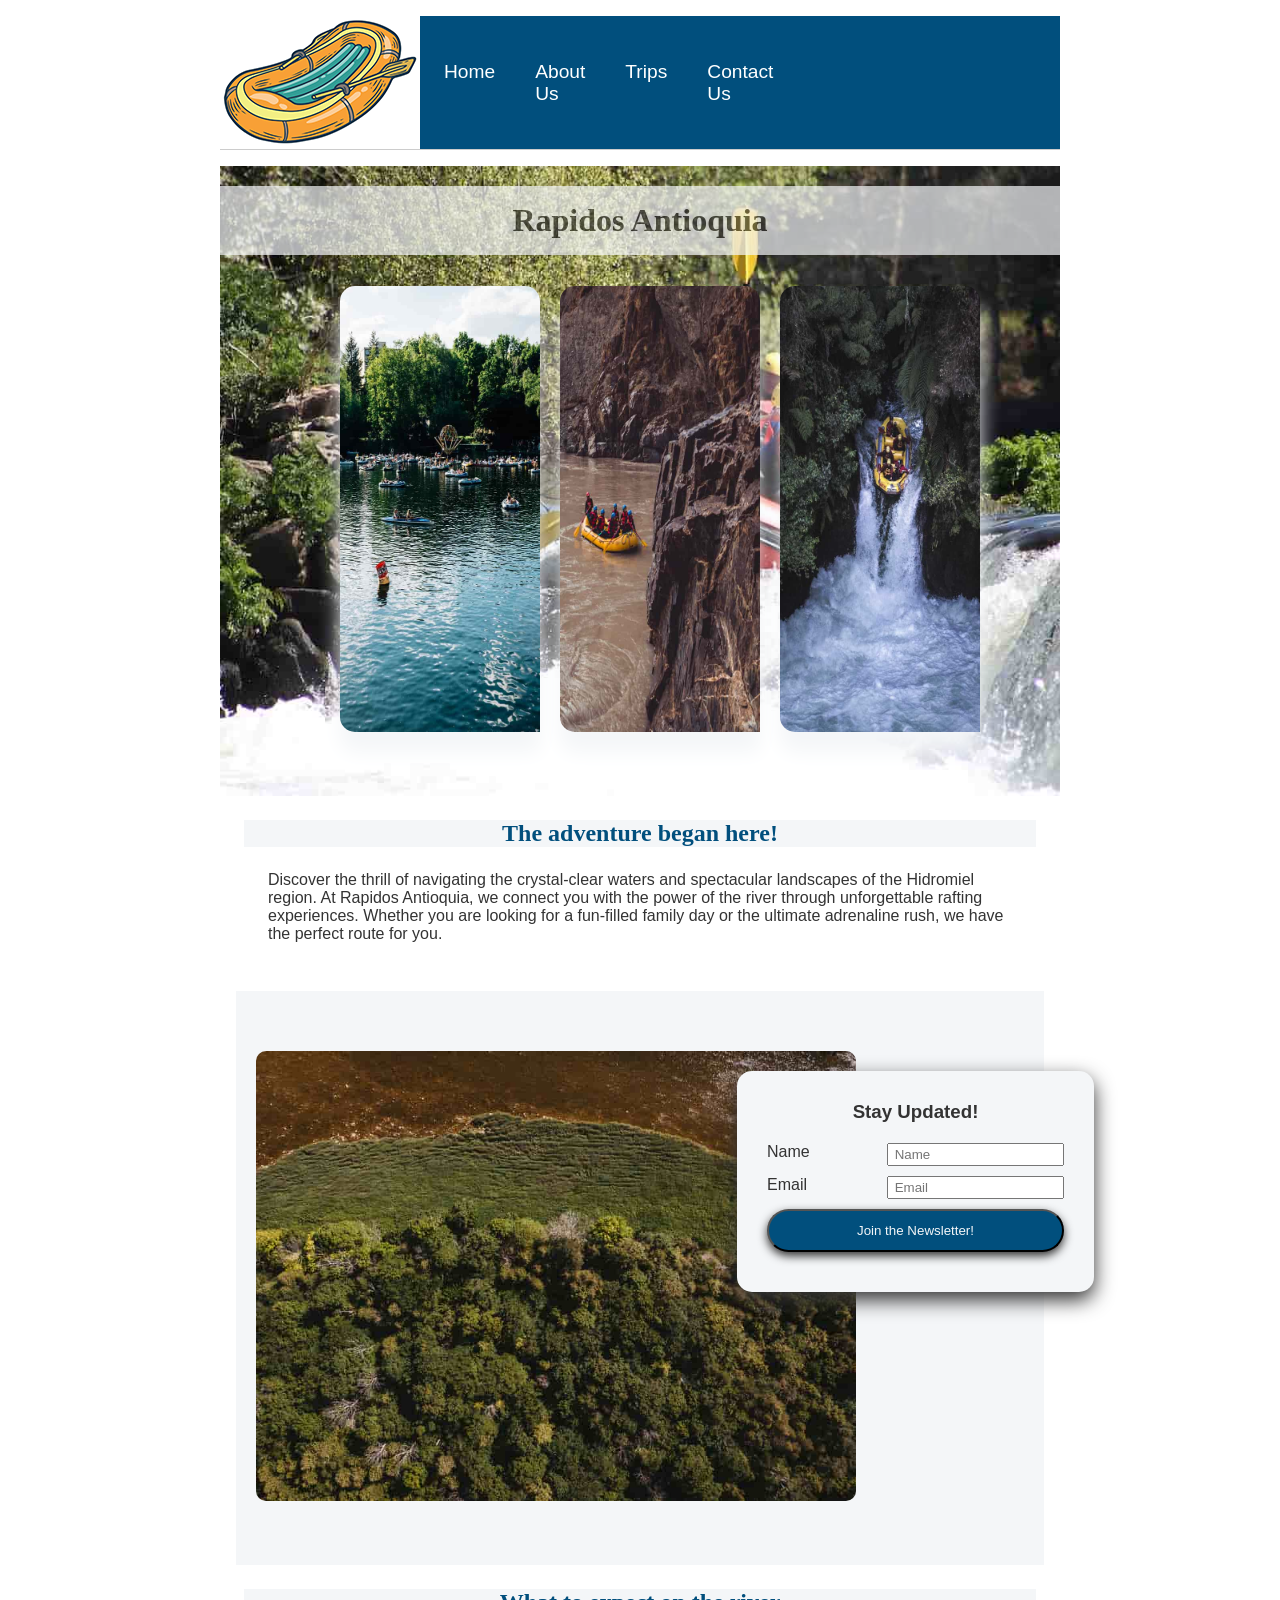
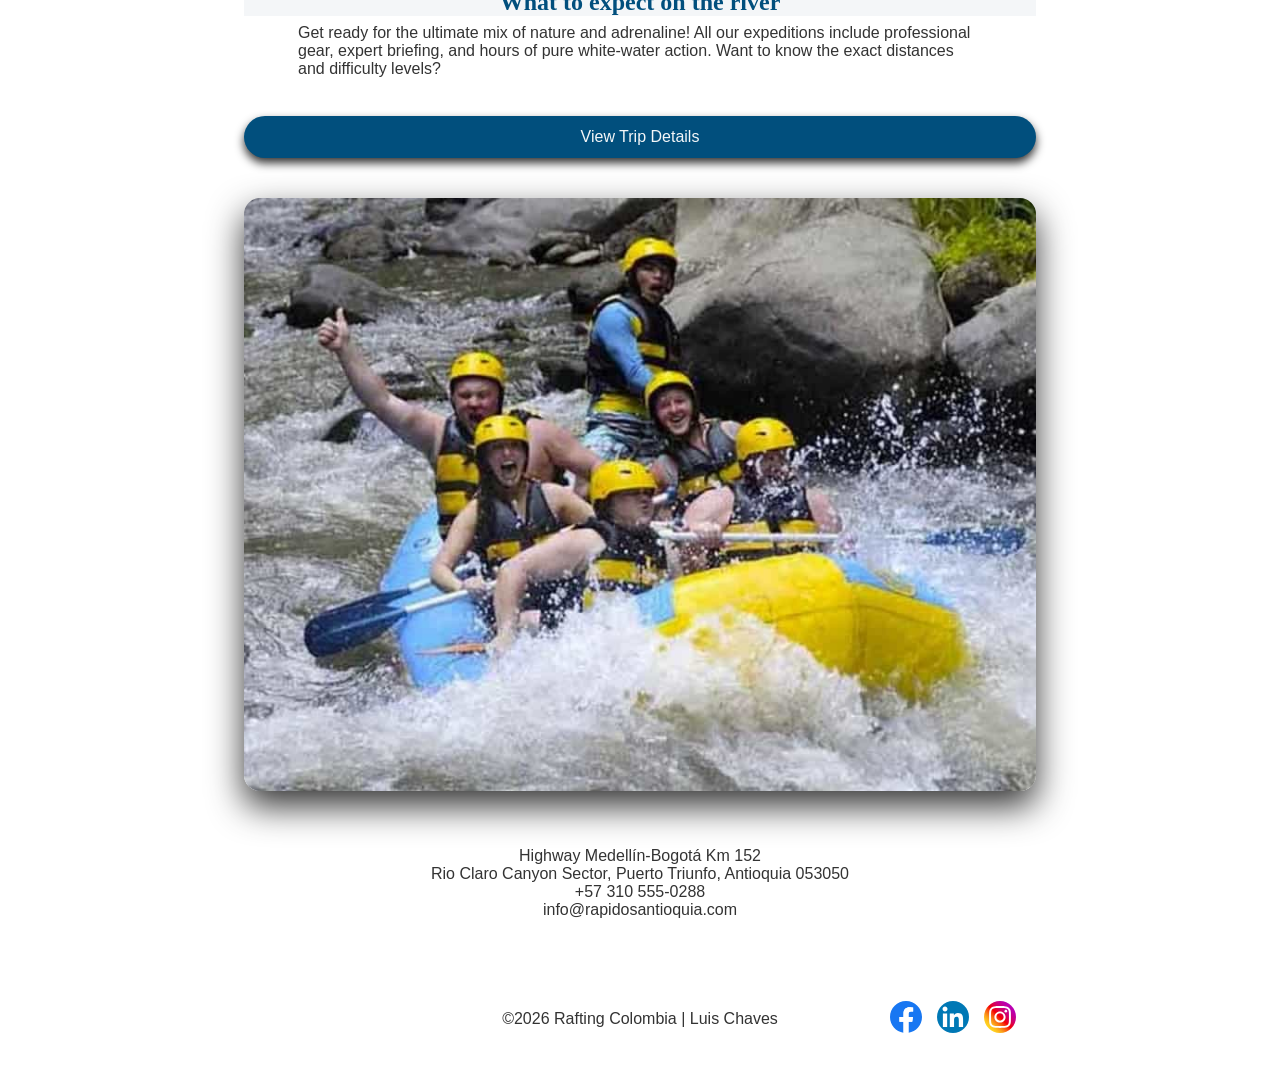
==== wwr/index.html @ 0a81207d "W06 Project" ====
<!DOCTYPE html>
<html lang="en">

<head>
    <meta charset="UTF-8">
    <meta name="viewport" content="width=device-width, initial-scale=1.0">
    <title> Index | Rapidos Antioquia | WDD 130</title>
    <meta name="description"
      content="Web Site of rafting company, Rapidos Antioquia with HQ in Medellin, that offers services in Colombia">
    <meta name="author" content="Luis Chaves">
    <link rel="stylesheet" href="./styles/rafting.css">
</head>

<body>
    <header>
        <img src="images/logo.png" alt="A boat-logo of the company">
        <nav>
            <ul class="navigation">
                <li><a href="index.html">Home</a></li>
                <li><a href="about.html">About Us</a></li>
                <li><a href="trips.html">Trips</a></li>
                <li><a href="contact.html">Contact Us</a></li>
            </ul>
        </nav>
    </header>
    <main>
        <div class="hero">
            <img src="images/hero_home.jpg"
              alt="Hero Home Image People rafting along the reiver and trees">
            <h1>
                Rapidos Antioquia
            </h1>
            <div class="hero-home">
                <figure class="hero-img">
                    <img src="images/events.jpg" alt="lake full of rafters" />
                    <figcaption>Events</figcaption>
                </figure>
                <figure class="hero-img">
                    <img src="images/adrenaline.jpg"
                      alt="rafting boats passing trough an unknown place" />
                    <figcaption>Adrenaline</figcaption>
                </figure>
                <figure class="hero-img">
                    <img src="images/explore.jpg" alt="Boats and lifeguard jackets" />
                    <figcaption>Explore</figcaption>
                </figure>
            </div>

        </div>
        <section class="welcome">
            <h2>The adventure began here!</h2>

            <p>
                Discover the thrill of navigating the crystal-clear waters and spectacular
                landscapes of
                the
                Hidromiel region. At Rapidos Antioquia, we connect you with the power of the river
                through
                unforgettable rafting experiences. Whether you are looking for a fun-filled family
                day
                or the
                ultimate adrenaline rush, we have the perfect route for you.
            </p>
        </section>
        <section class="newsletter">
            <img src="images/newsletter.jpg" alt="Panoramic view of a river">
            <form>
                <h3>Stay Updated!</h3>
                <div>
                    <label for="name">Name</label>
                    <input type="text" id="name" name="name" placeholder=" Name">
                </div>
                <div>
                    <label for="email">Email</label>
                    <input type="email" id="email" name="email" placeholder=" Email">
                </div>
                <div class="send">
                    <button type="submit">Join the Newsletter!</button>
                </div>
            </form>
        </section>
        <section class="trip">
            <h2>What to expect on the river</h2>
            <p>
                Get ready for the ultimate mix of nature and adrenaline! All our expeditions
                include
                professional gear, expert briefing, and hours of pure white-water action.
                Want to
                know the exact distances and difficulty levels?
            </p>

            <a href="trips.html">View Trip Details</a>

            <div class="trip-image">
                <img src="images/trips.jpg" alt="Group of friends on rafting in la Miel">
            </div>

            </div>

        </section>
        <section class="contact">
            <p>
                Highway Medellín-Bogotá Km 152 <br>
                Rio Claro Canyon Sector, Puerto Triunfo, Antioquia 053050<br>
                <a href="tel:+573105550288">+57 310 555-0288</a><br>
                <a href="mailto:info@rapidosantioquia.com">info@rapidosantioquia.com</a>
            </p>
        </section>

    </main>
    <footer>
        <p>&copy;2026 Rafting Colombia | Luis Chaves
        </p>
        <nav class="socialmedia">
            <a href="https://facebook.com">
                <img src="images/facebook.svg" alt="Facebook Icon" width="32">
            </a>
            <a href="https://linkedin.com">
                <img src="images/linkedin.svg" alt="LinkedIn Icon" width="32">
            </a>
            <a href="https://instagram.com">
                <img src="images/instagram.svg" alt="Instagram Icon" width="32">
            </a>
        </nav>

    </footer>

</body>

</html>
---- wwr/styles/rafting.css ----
:root {
    --primary-color: #014F7D;
    --secondary-color: #175020;
    --accent1-color: #333333;
    --accent2-color: #f4f6f8;
    --heading-font: "Times New Roman", "Georgia", serif;
    --body-font: Arial, Helvetica, sans-serif;
}

* {
    margin: 0;
    padding: 0;
    box-sizing: border-box;
}

a {
    text-decoration: none;
}

ul {
    list-style-type: none;
}

header,
main,
footer {
    width: 840px;
    margin: 0 auto;
}

header {
    background-color: var(--primary-color);
    color: var(--accent2-color);
    margin: 1rem auto;
    display: grid;
    grid-template-columns: 180px 1fr 1fr;
    align-items: center;
    border-bottom: 1px solid #cccccc;
    max-width: 1000px;
}

.navigation {
    display: flex;
    list-style: none;
}

.navigation li {
    flex: 1 1 auto;
}

.navigation a {
    display: block;
    color: #ffffff;
    padding: 20px;
    text-decoration: none;
    font-size: 1.2rem;
}

.navigation a:hover {
    color: #ffcc00;
    text-decoration: underline;
}

body {
    font-family: var(--body-font);
    color: var(--accent1-color);
}

h1,
h2 {
    font-family: var(--heading-font);
    color: var(--primary-color);
}

nav,
p,
section,
article {
    margin: 16px;
    padding: 8px;
}

h1 {
    position: absolute;
    top: 20px;
    width: 100%;
    padding: 16px;
    text-align: center;
    opacity: 0.7;
    background-color: var(--accent2-color);
    color: var(--accent1-color);
}

h2 {
    background-color: var(--accent2-color);
    width: 100%;
    text-align: center;
}

/* index */

.hero-home {
    display: grid;
    grid-template-columns: 1fr auto 1fr;
    gap: 20px;
    top: 120px;
    right: 80px;
    position: absolute;
}

.hero .hero-img {
    width: 200px;

}

.hero-home img {
    box-shadow: 0 20px 20px var(--accent2-color);
    border-radius: 15px 15px 0px;
}

.hero-home .hero-img figcaption {
    display: none;
    padding: 5px;
    box-shadow: 0 20px 20px;
}

.hero .hero-img img:hover {
    border-radius: 15px 15px 0px;

}

.hero-home .hero-img:hover figcaption {
    display: block;
    text-align: center;
}

.newsletter {
    position: relative;
    padding: 60px 20px;
    background-color: var(--accent2-color);
}

.newsletter img {
    width: 600px;
    border-radius: 10px;

}

.newsletter form {
    position: absolute;
    top: 80px;
    right: -50px;
    background-color: var(--accent2-color);
    padding: 30px;
    border-radius: 15px;
    box-shadow: 0 8px 20px var(--accent1-color);
}

.newsletter form h3 {
    margin: 0;
    text-align: center;
    padding: 0px 0px 20px 0px;
}

.newsletter form .send button {
    display: inline-block;
    padding: 12px 30px;
    background-color: var(--primary-color);
    color: var(--accent2-color);
    border-radius: 30px;
    text-decoration: none;
    box-shadow: 0 4px 10px var(--accent1-color);
}

.newsletter form .send button:hover {
    box-shadow: 0 6px 15px var(--accent1-color);
    background-color: var(--secondary-color);
}

.trip p {
    max-width: 700px;
    margin: 0 auto 30px auto;
    color: var(--accent1-color);
}

.trip a {
    display: block;
    text-align: center;
    padding: 12px 30px;
    margin-bottom: 40px;
    background-color: var(--primary-color);
    color: var(--accent2-color);
    border-radius: 30px;
    text-decoration: none;
    box-shadow: 0 5px 10px var(--accent1-color);
}

.trip a:hover {
    box-shadow: 0 5px 15px var(--accent1-color);
    background-color: var(--secondary-color);
}

.trip-image img {
    display: block;
    margin: 0 auto;
    max-width: 100%;
    width: 850px;
    border-radius: 16px;
    box-shadow: 0 15px 35px var(--accent1-color);
}

.contact {
    text-align: center;
}

.contact a {
    text-decoration: none;
    color: inherit;
}

/* Trips */
.trips-table {
    text-align: center;
    padding: 40px 20px;
}

.trips-table table {
    margin: 0 auto;
    border-collapse: collapse;
    width: 100%;
    max-width: 800px;
    color: var(--accent1-color);
}

.trips-table th,
.trips-table td {
    padding: 15px;
    border-bottom: 1px solid var(--accent1-color);
}

.trips-table th {
    background-color: var(--primary-color);
    color: var(--accent2-color);
}

.trips-info {
    display: grid;
    grid-template-columns: repeat(3, 1fr);
    gap: 5px;
    text-align: center;
}

.trip-card img {
    width: 100%;
    height: 160px;
    border-radius: 10px;
    box-shadow: 0 15px 15px var(--accent1-color);
}

.trip-card .trip-details h3 {
    padding-top: 20px;
}

.trips-contact {
    text-align: center;
}

.trips-contact a {
    display: block;
    width: fit-content;
    margin: 0 auto 40px auto;
    padding: 12px 30px;
    background-color: var(--primary-color);
    color: var(--accent2-color);
    border-radius: 30px;
    text-decoration: none;
    box-shadow: 0 5px 10px var(--accent1-color);
}

/* About us */

.hero {
    position: relative;
}

.hero img {
    display: block;
    width: 100%;
    height: auto;
}

.hero article img {
    float: right;
    width: 125px;
    padding-top: 10px;
}

.hero article {
    position: absolute;
    color: var(--secondary-color);
    top: 100px;
    background-color: var(--accent2-color);
}

.history {
    display: grid;
    grid-template-columns: 1fr auto 1fr;
    gap: 20px;
    align-items: center;
}

.history h2 {
    grid-column: 1 / -1;
    text-align: center;
}

.history img {
    width: 150px;
    height: auto;
}

.adventure {
    display: grid;
    grid-template-columns: repeat(5, 1fr);
    gap: 20px;
}

.adventure h2 {
    grid-column: 1 / -1;
    text-align: center;
}

.adventure figure {
    margin: 0;
    text-align: center;
}

.adventure img {
    width: 100%;
    height: auto;
}

/* contact */

.company h1 {
    position: relative;
    background-color: var(--accent2-color);
    color: var(--primary-color);

}

.company p {

    text-align: center;
}

.company a {
    color: var(--accent1-color);
    text-decoration: none;
}

.formulary {
    display: grid;
    grid-template-columns: 1fr 1fr;
    gap: 20px;
}

.map iframe {
    width: 100%;
    height: 100%;
    min-height: 300px;
}

form > div {
    display: grid;
    grid-template-columns: 120px 1fr;
    margin-bottom: 10px;
}

.send {
    display: block;
}

input[type="text"],
input[type="email"],
textarea {
    padding: 2px;
    ;
}

fieldset {
    border: none;
    margin-left: 120px;
    padding: 0;
    margin-bottom: 10px;
}

button[type="submit"] {
    width: 100%;
    padding: 10px;
    background-color: var(--primary-color);
    color: var(--accent2-color);
    cursor: pointer;
}

button[type="submit"]:hover {
    background-color: var(--secondary-color);
}

input[type="checkbox"] {
    transform: scale(0.5);
}

.employees {
    display: grid;
    grid-template-columns: repeat(3, 1fr);
}

.employees img {
    height: 100%;
    width: 50%;
}

footer {
    display: grid;
    grid-template-columns: 1fr auto 1fr;
    align-items: center;
    padding: 10px 20px;
}

footer p {
    grid-column: 2;
    text-align: center;
    margin: 0;
}

footer nav {
    grid-column: 3;
    justify-self: end;
    display: flex;
    gap: 15px;
}

.socialmedia a {
    text-decoration: none;
}
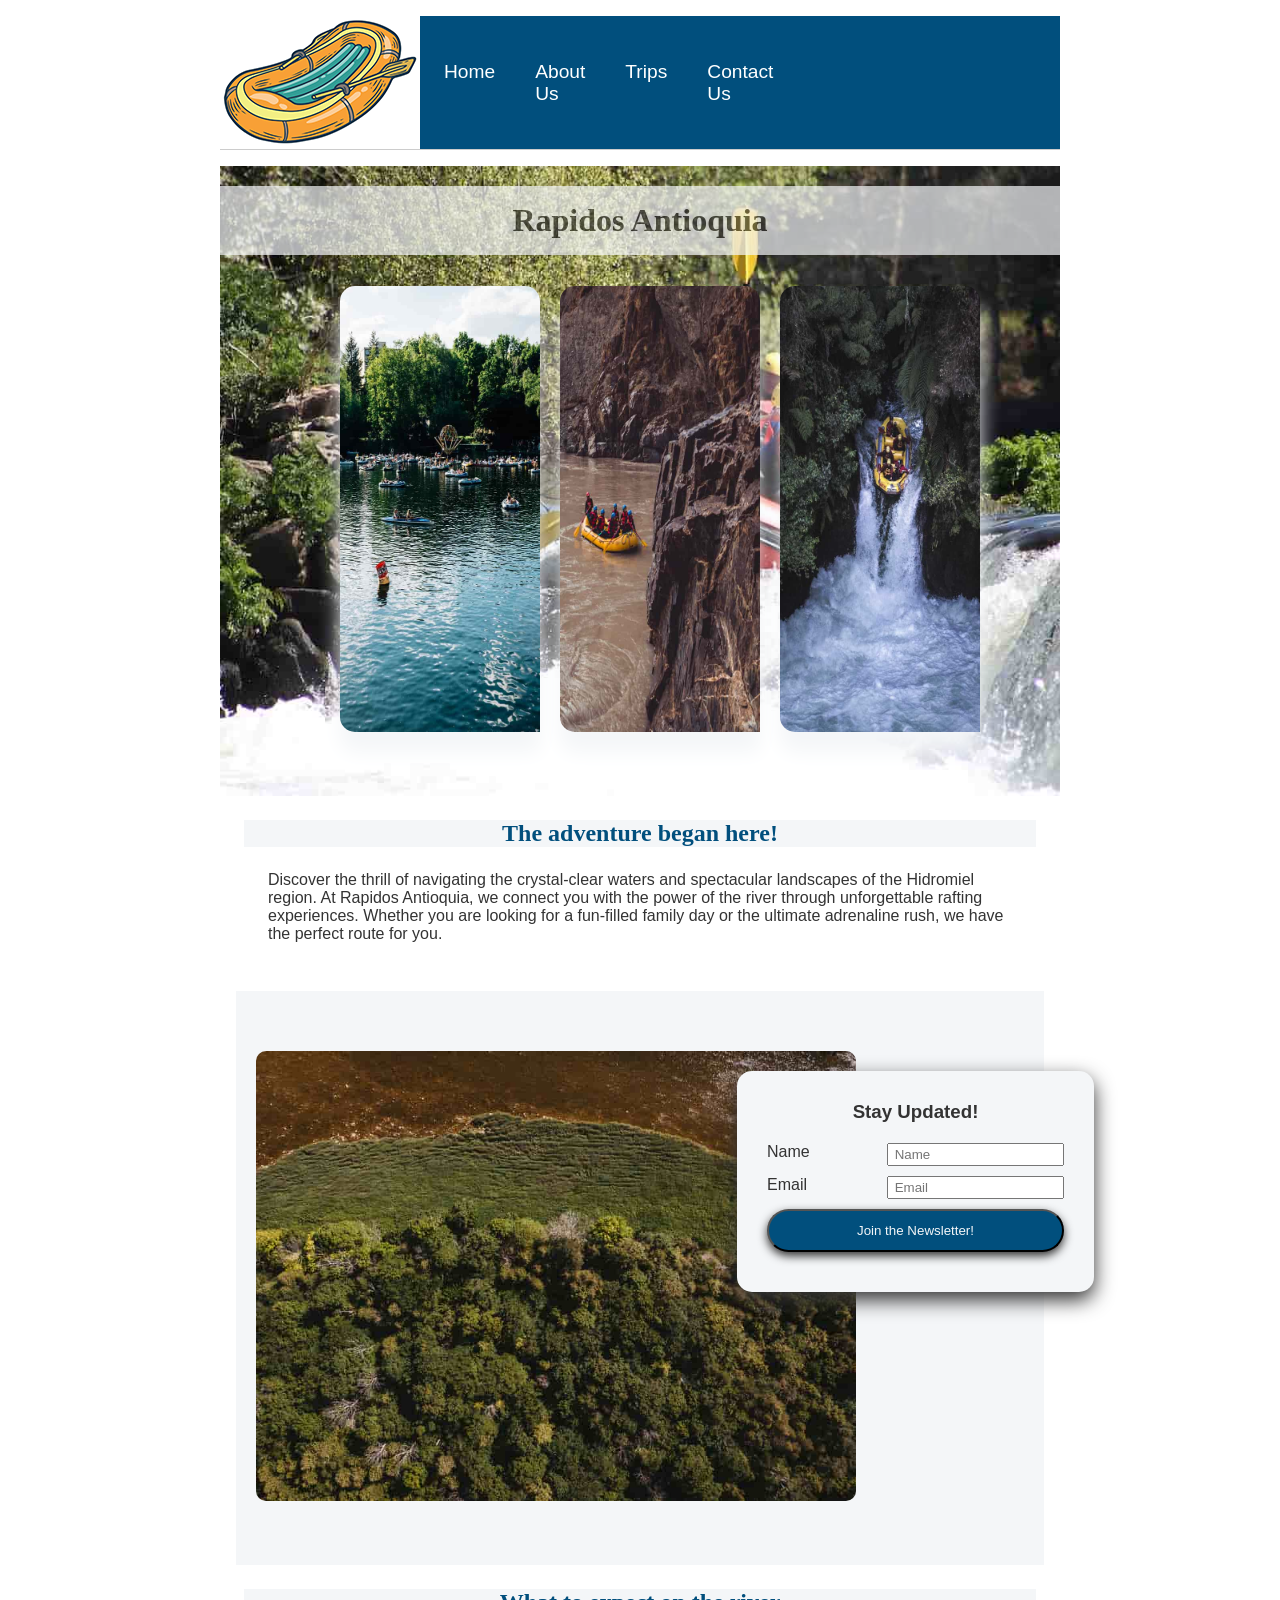
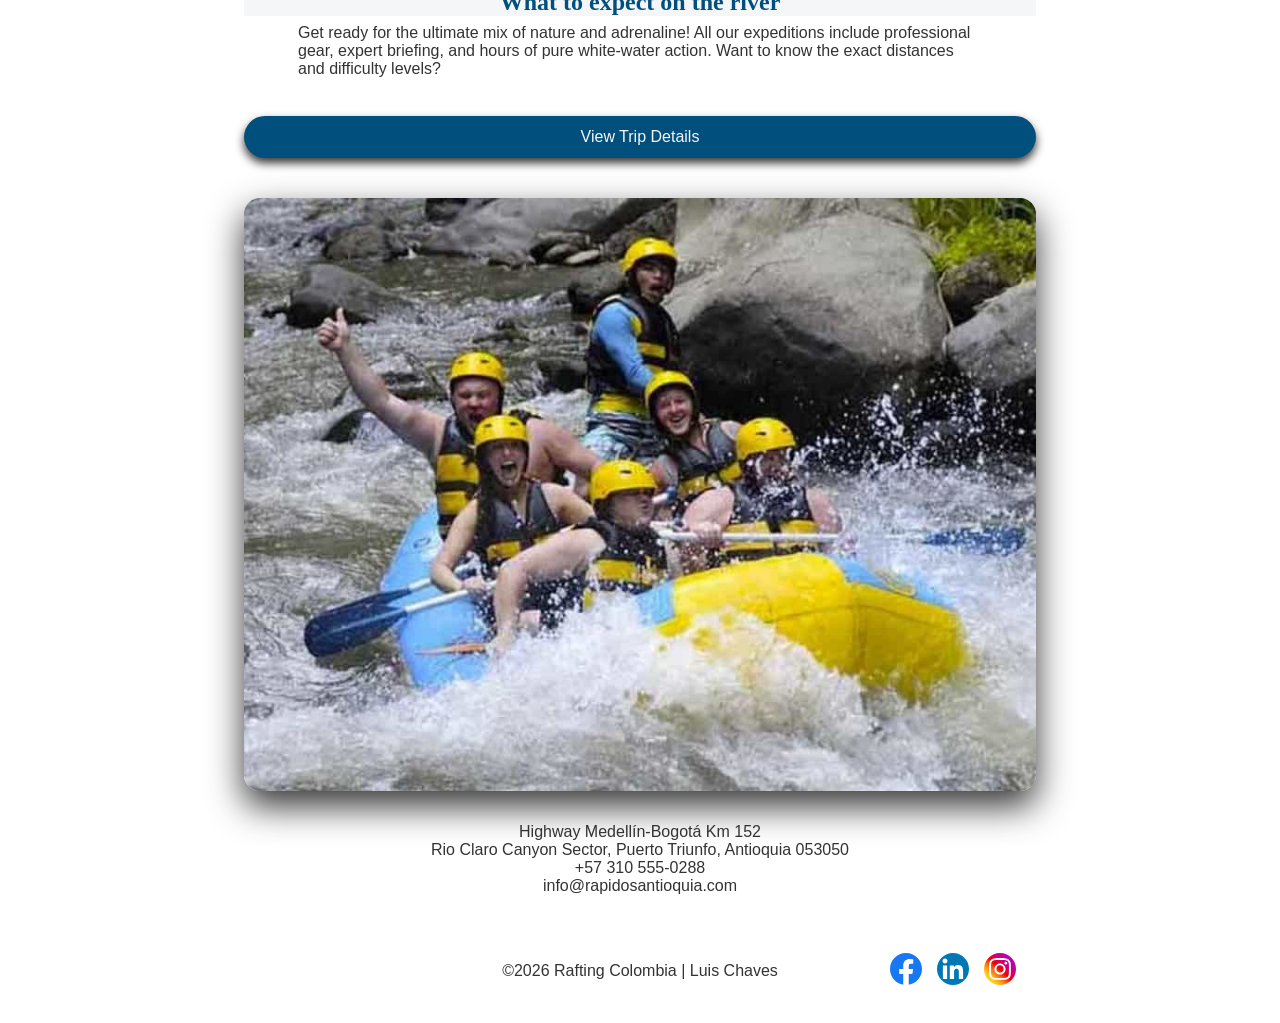
==== commit 50eb680d: "html corrections" ====
--- a/wwr/index.html
+++ b/wwr/index.html
@@ -94,18 +94,15 @@
             <div class="trip-image">
                 <img src="images/trips.jpg" alt="Group of friends on rafting in la Miel">
             </div>
-
-            </div>
-
         </section>
-        <section class="contact">
+        <div class="contact">
             <p>
                 Highway Medellín-Bogotá Km 152 <br>
                 Rio Claro Canyon Sector, Puerto Triunfo, Antioquia 053050<br>
                 <a href="tel:+573105550288">+57 310 555-0288</a><br>
                 <a href="mailto:info@rapidosantioquia.com">info@rapidosantioquia.com</a>
             </p>
-        </section>
+        </div>
 
     </main>
     <footer>
